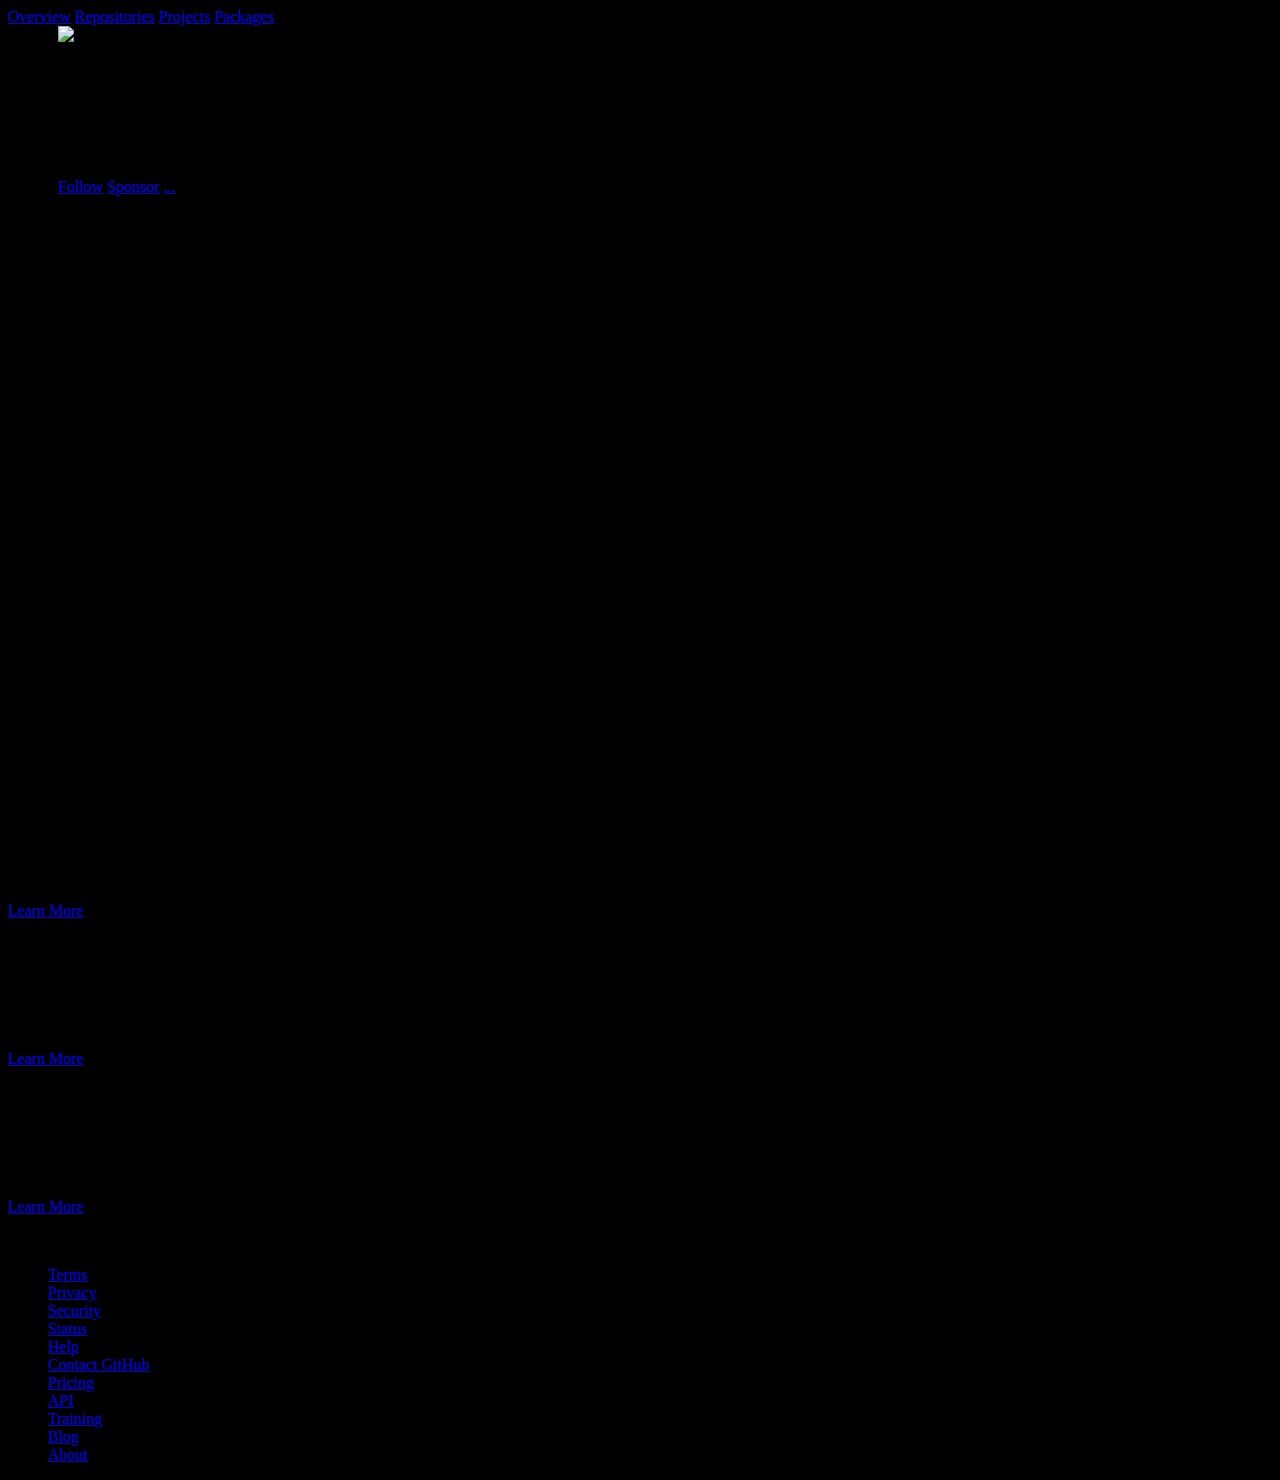
==== package.html @ 8e690446 "added package cards" ====
<!DOCTYPE html>
<html lang="en">
<head>
    <meta charset="UTF-8">
    <meta http-equiv="X-UA-Compatible" content="IE=edge">
    <meta name="viewport" content="width=device-width, initial-scale=1.0">
    <title>Packages</title>
    <link href="https://cdn.jsdelivr.net/npm/bootstrap@5.1.3/dist/css/bootstrap.min.css" rel="stylesheet" integrity="sha384-1BmE4kWBq78iYhFldvKuhfTAU6auU8tT94WrHftjDbrCEXSU1oBoqyl2QvZ6jIW3" crossorigin="anonymous">
    <link rel="stylesheet" href="Assets/Styling/main.css">
</head>
<body>
    
    

<div id="navbar-container"></div>

<div id="sidebarStyle">
    <div id="sidebarContainer"></div>
</div>

<div id="packageCards"></div>

<div id="footerContainer"></div>


    <script src="Scripts/package.js" type="module"></script>
    <script src="https://cdn.jsdelivr.net/npm/bootstrap@5.1.3/dist/js/bootstrap.bundle.min.js" integrity="sha384-ka7Sk0Gln4gmtz2MlQnikT1wXgYsOg+OMhuP+IlRH9sENBO0LRn5q+8nbTov4+1p" crossorigin="anonymous"></script>
</body>
</html>
---- Assets/Styling/main.css ----
body {
  background-color: black;
}

#sidebarStyle {
  display: flex;
  justify-content: left;
  width: 20%;
  color: light gray;
  margin-left: 50px;
}

#repoStyleMain {
  display: flex;
}

#pageBodyContainer {
  display: flex;
  justify-content: right;
  flex-wrap: row wrap;
  width: 60%;
  margin-right: 50px;

}

#pinNewRepos {
  display: flex;
  background-color: white;
  flex-direction: column;
}
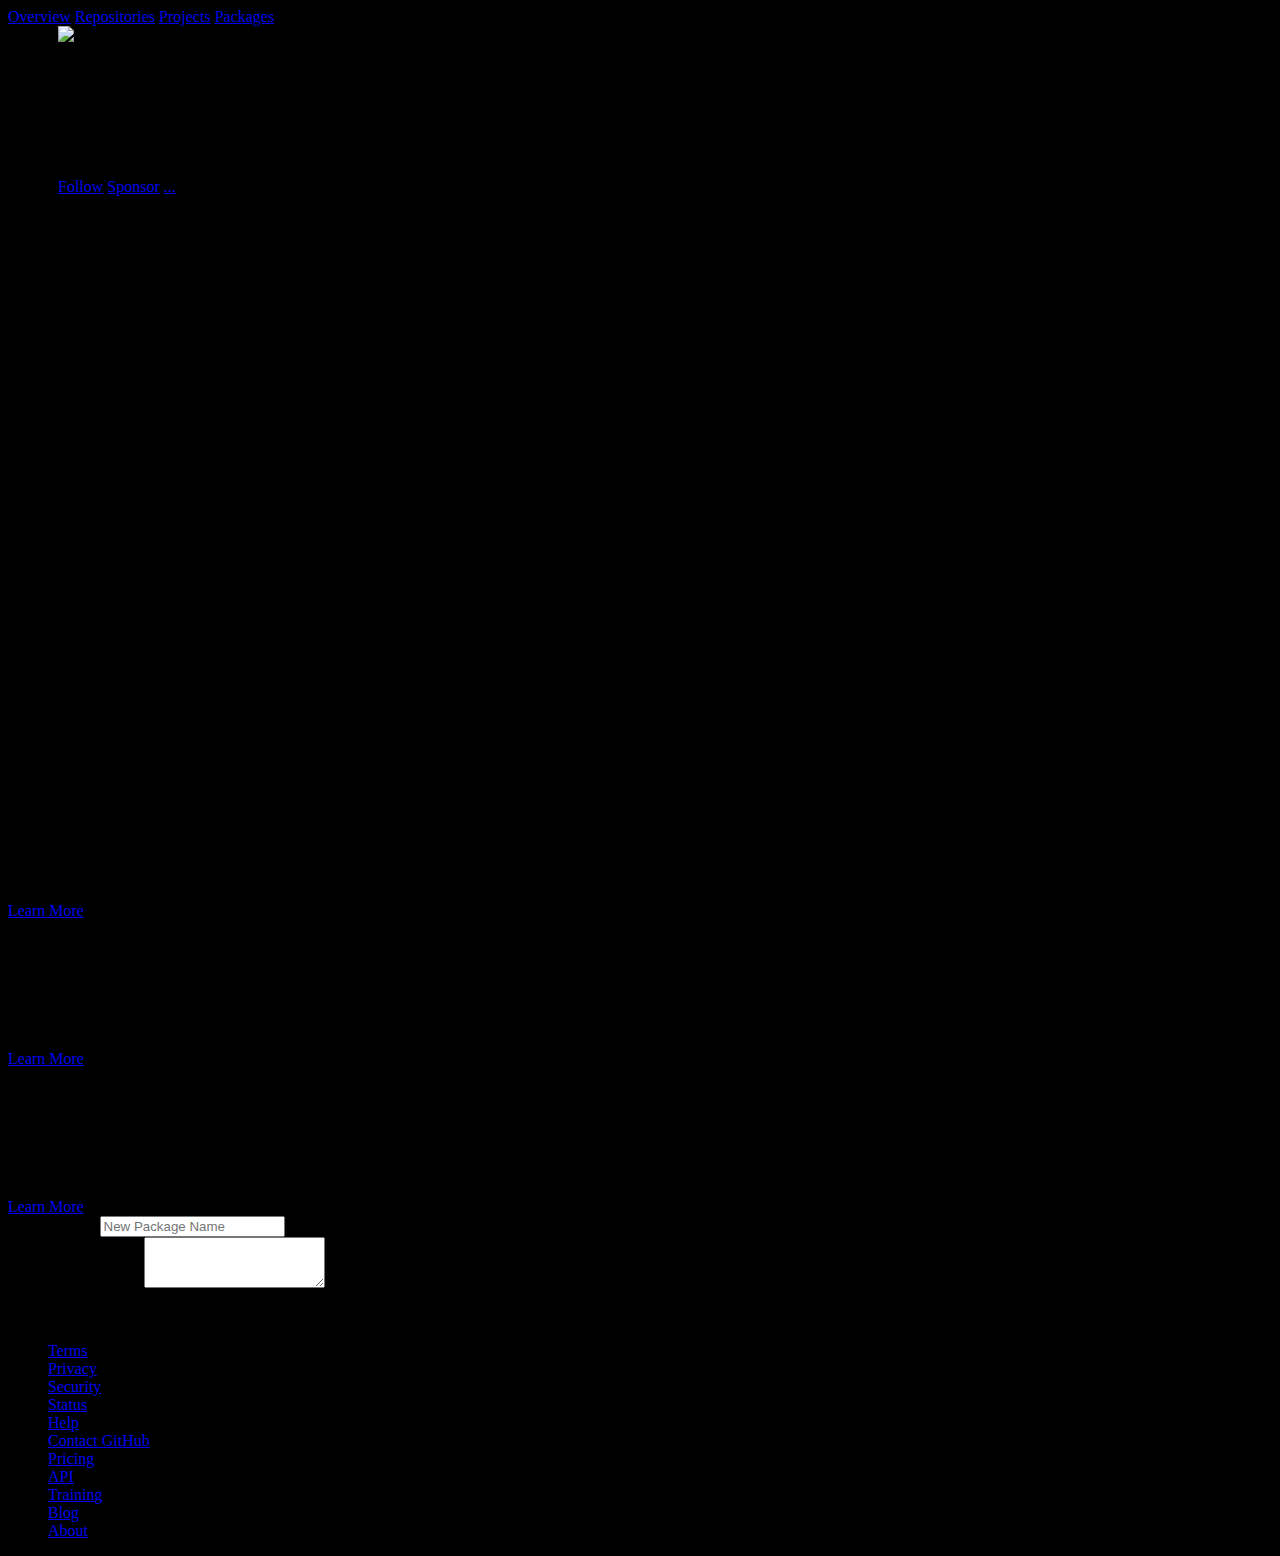
==== commit 575d0118: "package form added" ====
--- a/package.html
+++ b/package.html
@@ -20,6 +20,8 @@
 
 <div id="packageCards"></div>
 
+<div id="newPackageForm"></div>
+
 <div id="footerContainer"></div>
 
 
--- a/Assets/Styling/main.css
+++ b/Assets/Styling/main.css
@@ -28,3 +28,18 @@
   background-color: white;
   flex-direction: column;
 }
+
+#filterRepoForm {
+  background-image: url('/css/searchicon.png'); 
+  background-position: 10px 12px; 
+  background-repeat: no-repeat; 
+  width: 100%; 
+  font-size: 16px; 
+  padding: 12px 20px 12px 40px; 
+  border: 1px solid #ddd; 
+  margin-bottom: 12px;
+}
+
+#repoList {
+  list-style-type: none;
+}
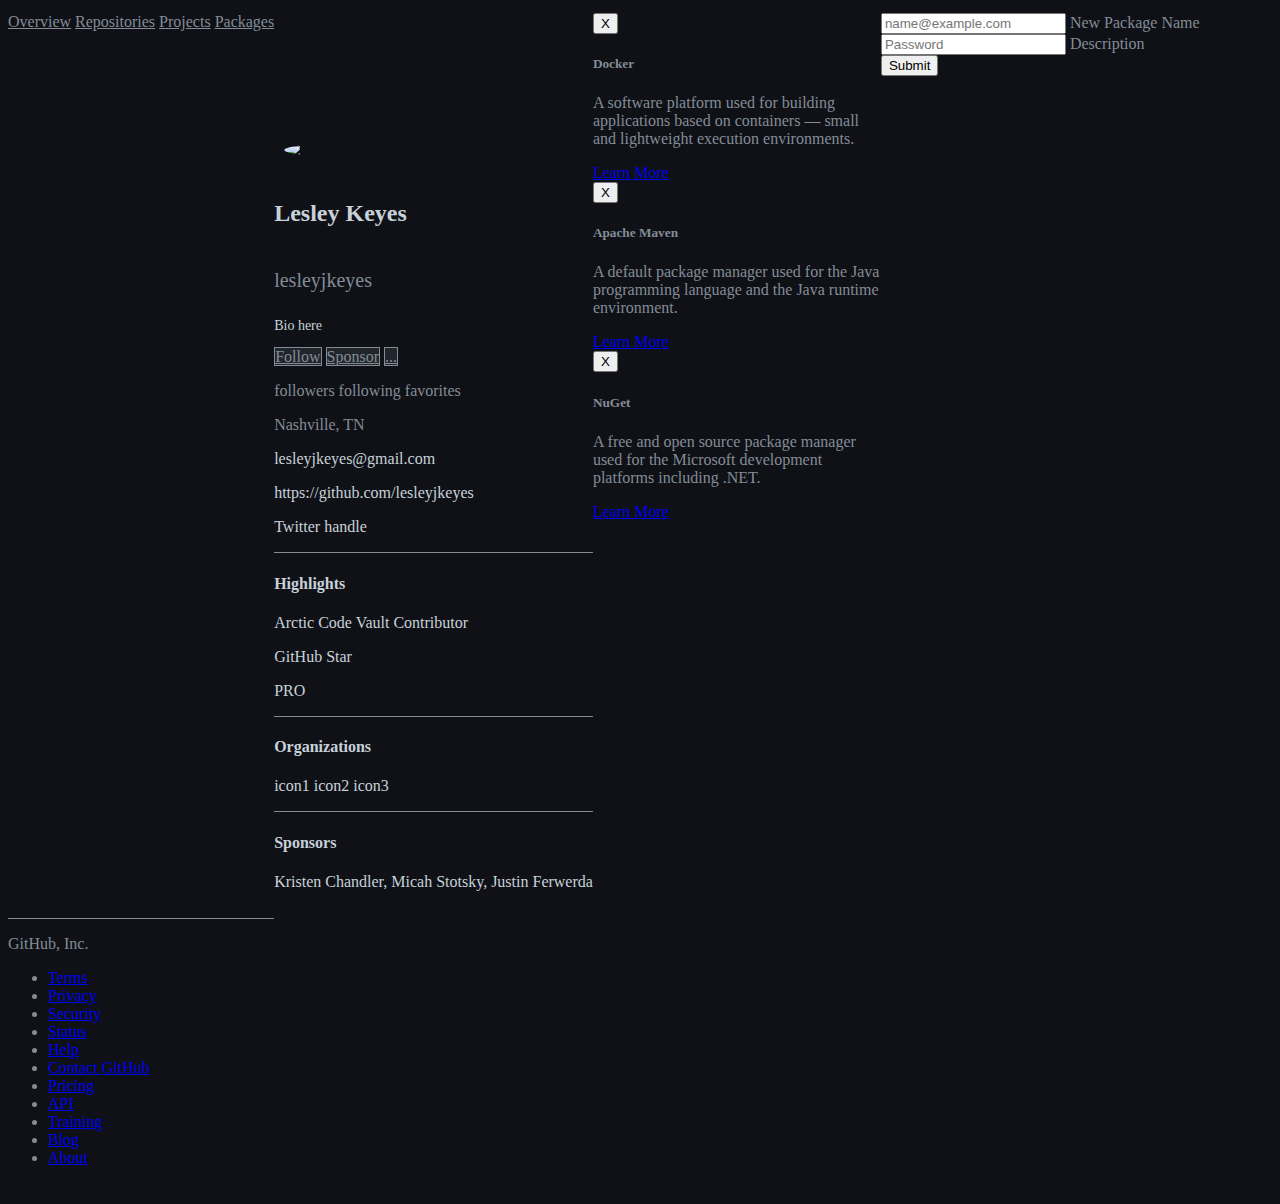
==== commit c2f29550: "add script tag to package.html to get icons to show" ====
--- a/package.html
+++ b/package.html
@@ -24,8 +24,8 @@
 
 <div id="footerContainer"></div>
 
-
+    <script type="module" src="https://code.iconify.design/2/2.2.1/iconify.min.js"></script>
     <script src="Scripts/package.js" type="module"></script>
     <script src="https://cdn.jsdelivr.net/npm/bootstrap@5.1.3/dist/js/bootstrap.bundle.min.js" integrity="sha384-ka7Sk0Gln4gmtz2MlQnikT1wXgYsOg+OMhuP+IlRH9sENBO0LRn5q+8nbTov4+1p" crossorigin="anonymous"></script>
 </body>
-</html>+</html>
--- a/Assets/Styling/main.css
+++ b/Assets/Styling/main.css
@@ -1,45 +1,193 @@
 body {
-  background-color: black;
+  background-color: #0f1117;
+  display: flex;
+  flex-flow: row wrap;
+  color: #838c96;
+  margin-top: 1%;
+}
+
+#mainBodyDiv {
+  display: flex;
+  flex-direction: column;
+  flex-wrap: wrap;
+  margin: 1%;
+  box-sizing: border-box;
+  word-wrap: break-word;
+  flex-grow: 1;      /* it can grow */
+  flex-shrink: 1;    /* it can shrink */
+  flex-basis: 40%; /* arbitrary depending on design */
+  min-width: 40%;  /* equal to flex-basis */
+  max-width: 100%;    /* (100% - margins)/number of boxes */
+}
+
+.card {
+  background-color: #0f1117;
+}
+
+#navbar-container {
+  display: flex;
+  justify-content: flex-start;
+  background-color: #0f1117;
+  color: #838c96;
+  justify-content: center;
+  /* position: fixed; */
+  border-bottom: 0.2px solid;
+  border-color: #838c96;
+  color: #c8d1d9; 
+}
+
+.navi-btn {
+  color: #838c96;
+  border: 1px;
+  border-radius: 6px;
+  border-color: #838c96;
+}
+
+#footerContainer {
+  display: flex;
+  flex-flow: row wrap;
+  justify-content: flex-end;
+  margin-top: auto;
+  margin-bottom: 1%;
 }
 
 #sidebarStyle {
   display: flex;
-  justify-content: left;
-  width: 20%;
-  color: light gray;
-  margin-left: 50px;
+  width: fit-content;
+  color: #838c96;
+  margin-top: 10%;
+  margin-bottom: 1%;
+  max-height: fit-content;
+  border: none;
 }
 
-#repoStyleMain {
-  display: flex;
+
+#repoList {
+  list-style-type: none;
+  background-color: #0f1117;
 }
 
-#pageBodyContainer {
-  display: flex;
-  justify-content: right;
-  flex-wrap: row wrap;
-  width: 60%;
-  margin-right: 50px;
-
+#pinReposBtn {
+  width: 200px;
+  height: 50px;
+  margin-top: 3%;
+  margin-bottom: 1%;
+  color: #838c96;
+  background-color: #0f1117;
+  border: none;
+  align-self: flex-end;
 }
 
-#pinNewRepos {
+#pinnedRepos {
   display: flex;
-  background-color: white;
-  flex-direction: column;
+  flex-wrap: wrap;
+  flex-direction: row;
+  background-color: none;
+  color: #838c96;
+  overflow: hidden;
+  justify-content: space-around;
 }
 
-#filterRepoForm {
-  background-image: url('/css/searchicon.png'); 
-  background-position: 10px 12px; 
-  background-repeat: no-repeat; 
+.repo-card {
+  height: 130px;
+  width: 40%;
+  border-color: #30363d;
+  border-width: 1px;
+  border-radius: 6px;
+  margin-top: 5%;
+  margin-bottom: 5%;
+  max-width: 100%;
+  background-color: none;
+}
+
+.border-kc {
+  border-top: 0.2px solid;
+  border-color: #838c96;
+  color: #c8d1d9; 
+}
+
+#modal-style {
+  background-color: #0f1117;
+}
+
+#searchInput {
+  background-color: #0f1117;
   width: 100%; 
   font-size: 16px; 
   padding: 12px 20px 12px 40px; 
-  border: 1px solid #ddd; 
+  border: 1px solid #838c96;; 
   margin-bottom: 12px;
+  background-color: #0f1117;
 }
 
-#repoList {
-  list-style-type: none;
+.modal-border {
+  border-bottom: 0.2px solid;
+  border-color: #838c96;
 }
+
+input[type=checkbox] {
+  background-color: #838c96;
+}
+
+.btn-sidebar {
+  background-color: #21262c;
+  border-style: solid;
+  border-width: 1px;
+  border-color: #838c96;
+  color: #838c96;
+  justify-content: space-between;
+}
+
+#name {
+  font-size: 24px;
+  line-height: 1.25;  
+  color: #c8d1d9
+}
+
+#userName {
+  font-size: 20px;
+  font-style: normal;
+  font-weight: 300;
+  line-height: 24px;
+  color: var(--color-fg-muted);
+}
+
+#userBio {
+  font-size: 14px;
+  color: #c8d1d9      
+}
+
+#userEmail {
+  color: #c8d1d9;  
+}
+
+#userWebsite {
+  color: #c8d1d9;  
+}
+
+#userTwitter {
+  color: #c8d1d9;  
+}
+
+#highlights {
+  color: #c8d1d9;  
+}
+
+.avatar {
+  height: auto;
+  display: inline-block;
+  overflow: hidden;
+  line-height: 1;
+  vertical-align: middle;
+  border-radius: 6px;
+  flex-shrink: 0;
+  box-shadow: 0 0 0 1px var(--color-avatar-border);
+  border-radius: 50%;
+  width: 60%;
+  border: 1px solid var(--color-border-default); 
+  margin-left: 3%;
+}
+
+/* @media only screen and (max-width: 1402px) {
+  
+} */
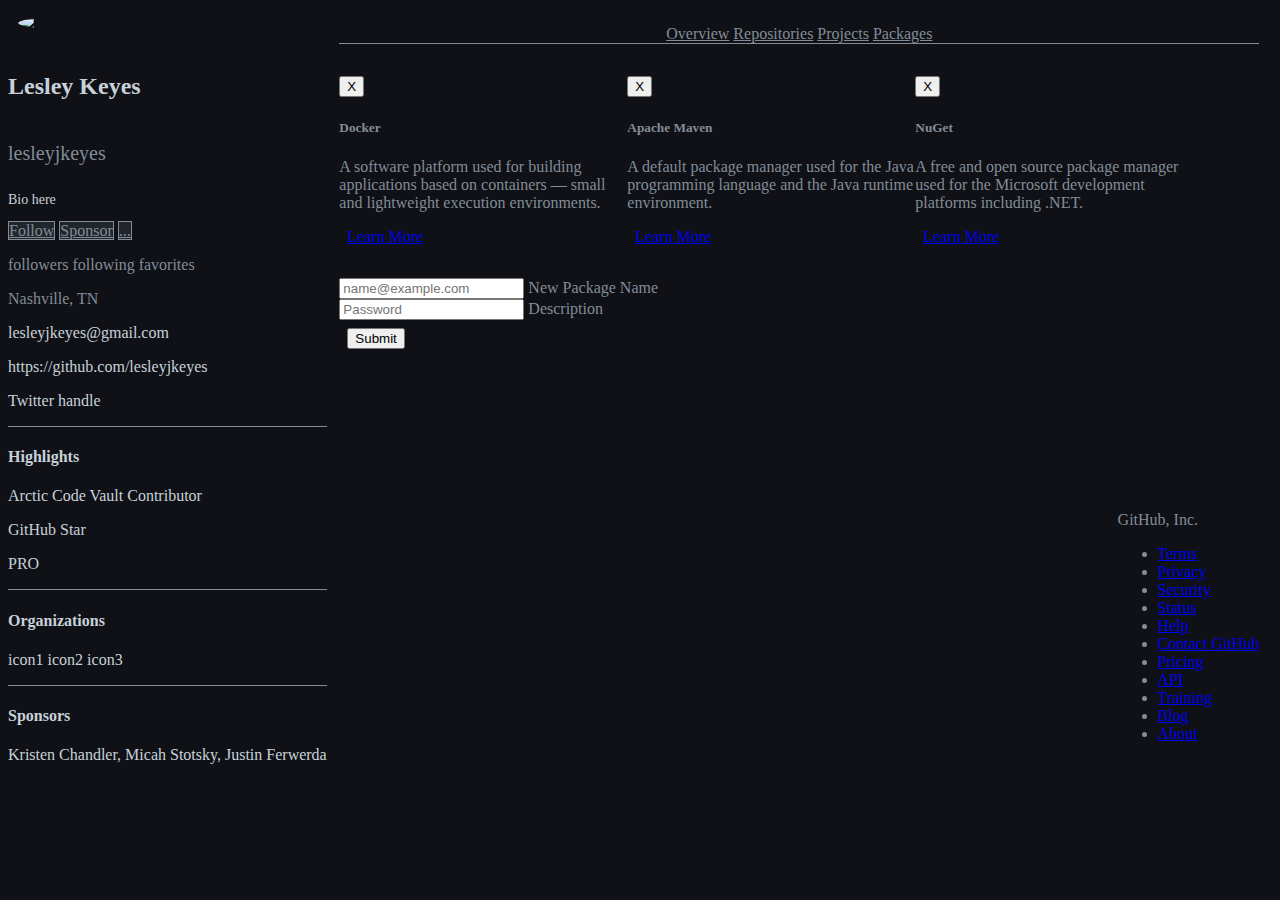
==== commit c22434ab: "fixed my html conflicts and merged with justin's branch" ====
--- a/package.html
+++ b/package.html
@@ -10,19 +10,17 @@
 </head>
 <body>
     
-    
 
-<div id="navbar-container"></div>
-
-<div id="sidebarStyle">
-    <div id="sidebarContainer"></div>
+<div id="sidebarContainer"></div>
+<div id="mainBodyDiv">
+    <div id="navbar-container"></div>
+    <p></p>
+    <div id="packageCards"></div>
+    <p></p>
+    <div id="newPackageForm"></div>
+    <p></p>
+    <div id="footerContainer"></div>
 </div>
-
-<div id="packageCards"></div>
-
-<div id="newPackageForm"></div>
-
-<div id="footerContainer"></div>
 
     <script type="module" src="https://code.iconify.design/2/2.2.1/iconify.min.js"></script>
     <script src="Scripts/package.js" type="module"></script>
--- a/Assets/Styling/main.css
+++ b/Assets/Styling/main.css
@@ -188,6 +188,15 @@
   margin-left: 3%;
 }
 
-/* @media only screen and (max-width: 1402px) {
-  
-} */
+.card-header {
+  background-color: #b7b8b9;
+  color: black;
+}
+
+#packageCards {
+  display: flex;
+  flex-direction: row wrap;
+}
+ .btnPadding {
+   margin: 8px;
+ }
